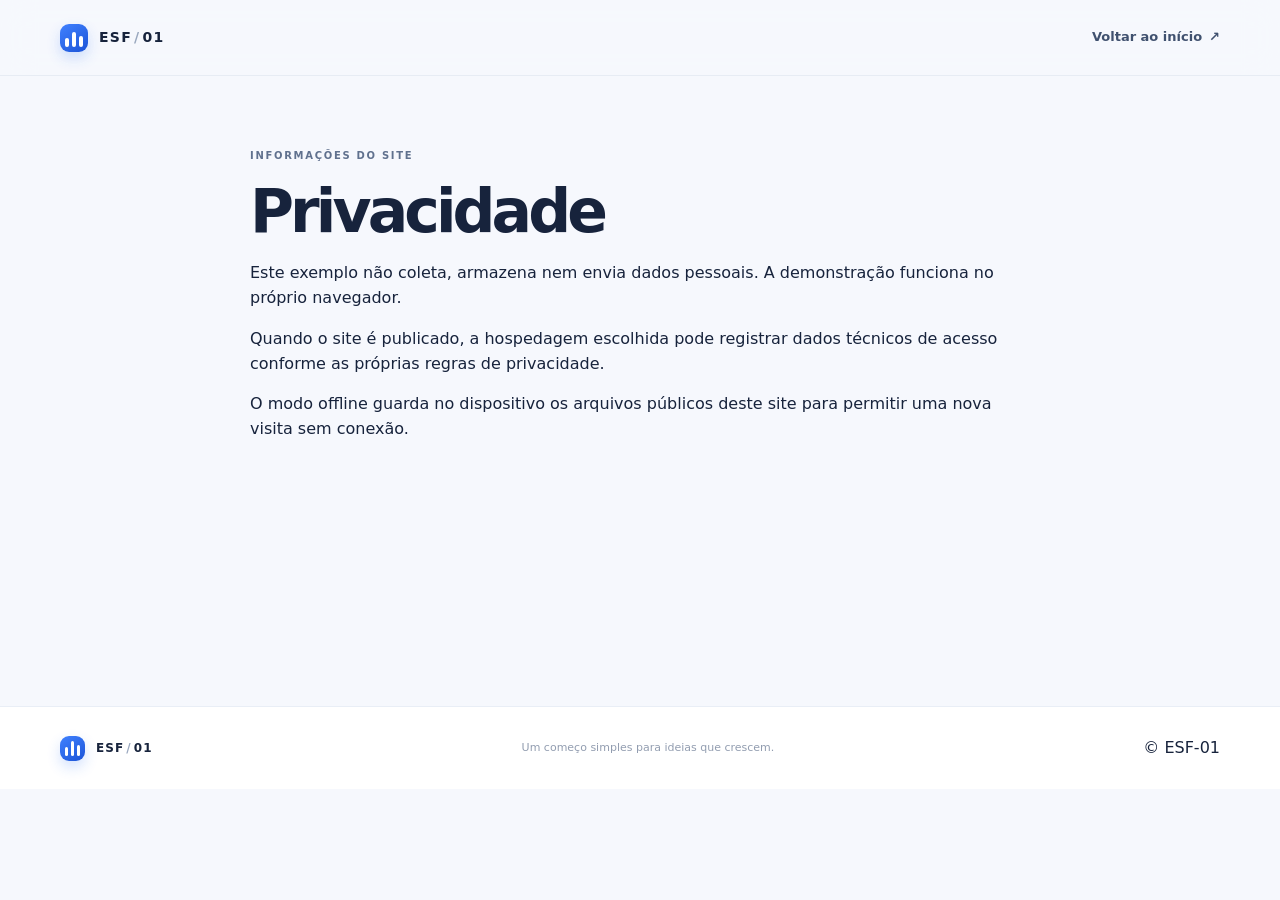
==== privacy.html @ cbabb6fd "Ignorar .vs e salvar melhorias" ====
<!doctype html>
<html lang="pt-BR">
  <head>
    <meta charset="utf-8">
    <meta name="viewport" content="width=device-width, initial-scale=1">
    <meta name="theme-color" content="#f4f7ff">
    <title>Privacidade — ESF-01</title>
    <link rel="icon" href="./icon.svg" type="image/svg+xml">
    <link rel="stylesheet" href="./styles.css">
  </head>
  <body>
    <header class="site-header"><div class="shell header-inner"><a class="brand" href="./"><span class="brand-mark" aria-hidden="true"><span></span><span></span><span></span></span><span>ESF<span class="brand-dash">/</span>01</span></a><a class="text-link" href="./">Voltar ao início <span aria-hidden="true">↗</span></a></div></header>
    <main class="shell" style="min-height:70vh;padding-block:72px;max-width:780px"><p class="eyebrow">INFORMAÇÕES DO SITE</p><h1 style="font-size:clamp(38px,7vw,60px)">Privacidade</h1><p>Este exemplo não coleta, armazena nem envia dados pessoais. A demonstração funciona no próprio navegador.</p><p>Quando o site é publicado, a hospedagem escolhida pode registrar dados técnicos de acesso conforme as próprias regras de privacidade.</p><p>O modo offline guarda no dispositivo os arquivos públicos deste site para permitir uma nova visita sem conexão.</p></main>
    <footer class="site-footer"><div class="shell footer-inner"><a class="brand footer-brand" href="./"><span class="brand-mark" aria-hidden="true"><span></span><span></span><span></span></span><span>ESF<span class="brand-dash">/</span>01</span></a><p>Um começo simples para ideias que crescem.</p><span>© ESF-01</span></div></footer>
  </body>
</html>
---- styles.css ----
:root{font-family:Inter,ui-sans-serif,system-ui,-apple-system,BlinkMacSystemFont,"Segoe UI",sans-serif;color:#17233c;background:#f6f8fd;font-synthesis:none;text-rendering:optimizeLegibility;-webkit-font-smoothing:antialiased;-moz-osx-font-smoothing:grayscale;font-optical-sizing:auto;font-weight:400;--ink:#17233c;--muted:#66738c;--blue:#2469f5;--line:#e3e9f3;--shell:1160px}
*{box-sizing:border-box}
html{scroll-behavior:smooth;scroll-padding-top:88px}
body{margin:0;min-width:320px;background:#f6f8fd;color:var(--ink);line-height:1.55}
a{color:inherit}
button{font:inherit}
.shell{width:min(var(--shell),calc(100% - 48px));margin-inline:auto}
.skip-link{position:absolute;left:12px;top:-60px;z-index:20;background:white;padding:10px 14px;border-radius:10px}
.skip-link:focus{top:12px}
.site-header{height:76px;position:sticky;top:0;z-index:10;background:#f6f8fddd;border-bottom:1px solid #e7ecf4;backdrop-filter:blur(16px)}
.header-inner{height:100%;display:flex;align-items:center;justify-content:space-between}
.brand{display:inline-flex;gap:11px;align-items:center;text-decoration:none;font-size:14px;font-weight:780;letter-spacing:.09em}
.brand-dash{color:#9aa8bf;margin:0 2px}
.brand-mark{height:28px;width:28px;display:flex;gap:3px;align-items:end;padding:5px;border-radius:9px;background:linear-gradient(145deg,#4081ff,#1c54d7);box-shadow:0 6px 14px #2469f533}
.brand-mark span{display:block;width:4px;border-radius:5px;background:#fff}
.brand-mark span:nth-child(1){height:9px}.brand-mark span:nth-child(2){height:15px}.brand-mark span:nth-child(3){height:11px}
.top-nav{display:flex;align-items:center;gap:30px;font-size:13px;color:#53617a}
.top-nav>a,.mobile-nav>a{ text-decoration:none;transition:color .18s}.top-nav>a:hover,.mobile-nav>a:hover{color:var(--blue)}
.button{min-height:46px;display:inline-flex;justify-content:center;align-items:center;gap:12px;border:0;border-radius:13px;padding:0 18px;text-decoration:none;font-size:13px;font-weight:680;cursor:pointer;transition:transform .18s,box-shadow .18s,background .18s}
.button:hover{transform:translateY(-2px)}.button:focus-visible,a:focus-visible{outline:3px solid #8bb4ff;outline-offset:3px}
.button-small{min-height:38px;padding:0 14px;border-radius:11px;background:#e9efff;color:#225bd1}.button-primary{color:#fff;background:linear-gradient(105deg,#3479ff,#205de3);box-shadow:0 10px 24px #2469f52e}.button-primary:hover{box-shadow:0 13px 28px #2469f545}.button-dark{color:#fff;background:#192844}.button-dark:hover{background:#25406f}
.menu-button{display:none;width:42px;height:42px;border:1px solid var(--line);border-radius:12px;background:white;align-items:center;justify-content:center;flex-direction:column;gap:5px}.menu-button span{width:16px;height:2px;background:#35425b;border-radius:2px}
.mobile-nav{padding:8px 24px 18px;background:#f6f8fd;border-bottom:1px solid var(--line)}.mobile-nav>a{display:block;padding:12px 0;font-size:14px;color:#53617a}.mobile-nav button{margin-top:8px}
.hero{min-height:620px;display:grid;grid-template-columns:1fr 1.03fr;align-items:center;gap:40px;padding-top:38px;padding-bottom:66px}
.hero-copy{position:relative;z-index:1;padding:12px 0 16px}
.eyebrow{margin:0 0 17px;display:flex;align-items:center;gap:9px;color:#60718e;font-size:10px;font-weight:800;letter-spacing:.17em}
.pulse-dot,.size-dot{width:7px;height:7px;border-radius:50%;background:#3b80ff;box-shadow:0 0 0 4px #3b80ff18}
h1,h2,h3,p{margin-top:0}
h1{max-width:570px;margin-bottom:19px;font-size:clamp(42px,5.6vw,70px);line-height:1.03;letter-spacing:-.065em;font-weight:690}
h1 span,.section-heading h2 span,.demo-copy h2 span{color:#7895c5}
.hero-text{max-width:465px;margin-bottom:27px;color:#697690;font-size:16px;line-height:1.75}
.hero-actions{display:flex;align-items:center;gap:22px;flex-wrap:wrap}.text-link{display:inline-flex;align-items:center;gap:7px;text-decoration:none;font-size:13px;font-weight:650;color:#40516f}.text-link:hover{color:var(--blue)}
.hero-note{display:flex;align-items:center;gap:10px;margin-top:38px;color:#8a96aa;font-size:11px}.note-icon{height:23px;width:23px;display:grid;place-items:center;border-radius:8px;background:#e9effb;color:#4778ce;font-size:13px}
.hero-art{height:470px;position:relative;display:grid;place-items:center;isolation:isolate}.art-glow{position:absolute;width:340px;height:340px;border-radius:50%;background:radial-gradient(circle,#c4d8ff 0,#e2ecff 35%,#f2f6ff00 72%);z-index:-1}
.orbit{position:absolute;border:1px solid #c7d8f8;border-radius:50%;transform:rotate(-25deg)}.orbit-one{width:440px;height:180px}.orbit-two{width:360px;height:310px;transform:rotate(42deg);border-color:#dae5f7}
.device{position:absolute;border:1px solid #d7e1f1;background:#fff;box-shadow:0 26px 65px #455e8820}.device-back{width:192px;height:288px;left:14%;top:21%;border-radius:18px;transform:rotate(-10deg);padding:17px;opacity:.83}.device-top{height:9px;width:45px;border-radius:10px;background:#e6ecf5;margin:0 auto 18px}.mini-line{height:7px;width:54%;margin:11px 0;background:#e7edf7;border-radius:6px}.mini-line.wide{width:83%;height:11px;background:#bacbf0}.mini-card{height:108px;margin-top:19px;border-radius:12px;background:linear-gradient(135deg,#d8e5ff,#f1eaff)}
.device-front{width:240px;height:337px;right:14%;top:14%;border-radius:24px;padding:17px 19px;transform:rotate(7deg);box-shadow:0 30px 65px #33476c2c}.device-front .device-top{width:48px;height:5px;margin-bottom:30px;background:#edf1f7}.device-front .device-top i{display:none}
.preview-tag{font-size:8px;font-weight:800;letter-spacing:.15em;color:#71829f}.preview-tag b{color:#3173f1}.preview-heading{margin-top:23px;font-size:32px;font-weight:720;line-height:1.04;letter-spacing:-.06em}.preview-heading em{font-style:normal;color:#5085f3}.preview-line{width:106px;height:5px;background:#e1e8f4;border-radius:6px;margin-top:16px}.preview-button{height:22px;width:77px;border-radius:7px;background:#2d6ff0;margin-top:20px}.preview-orb{position:absolute;bottom:20px;right:16px;width:105px;height:105px;border-radius:50%;background:radial-gradient(circle at 35% 30%,#f1ceff,#9cafff 48%,#6587e4);box-shadow:inset -8px -12px 20px #506ac04a,0 12px 30px #718fe14d}
.floating-badge{position:absolute;z-index:2;display:flex;align-items:center;gap:8px;padding:10px 13px;border:1px solid #e0e7f3;border-radius:12px;background:#ffffffeb;box-shadow:0 10px 25px #31436512;font-size:10px;font-weight:650;color:#586985}.floating-badge span{display:grid;place-items:center;width:18px;height:18px;border-radius:6px;background:#edf3ff;color:#3173f1;font-size:13px}.badge-mobile{left:5%;bottom:17%}.badge-ready{right:3%;top:22%}
.feature-section{padding:84px 0 88px;background:#fff;border-top:1px solid #edf1f7;border-bottom:1px solid #edf1f7}
.section-heading{display:flex;justify-content:space-between;align-items:end;gap:30px;margin-bottom:34px}.section-heading .eyebrow,.demo-copy .eyebrow{margin-bottom:12px}.section-heading h2,.demo-copy h2{margin:0;font-size:clamp(31px,4vw,44px);line-height:1.12;letter-spacing:-.055em}.section-heading>p{max-width:330px;margin:0 0 4px;color:#7a879b;font-size:13px;line-height:1.7}
.feature-grid{display:grid;grid-template-columns:repeat(3,1fr);gap:16px}.feature-card{min-height:220px;padding:22px 23px 21px;border:1px solid #e7edf6;border-radius:17px;background:#fff;transition:transform .2s,box-shadow .2s}.feature-card:hover{transform:translateY(-4px);box-shadow:0 16px 35px #233d6910}.feature-icon{width:39px;height:39px;display:flex;align-items:center;justify-content:center;margin-bottom:19px;border-radius:12px;background:#edf3ff;color:#3173f1;font-size:20px;font-weight:500}.icon-layout{align-items:end;gap:3px;padding:10px}.icon-layout span{display:block;width:6px;border-radius:3px;background:#5e91fa}.icon-layout span:first-child{height:9px}.icon-layout span:nth-child(2){height:17px}.icon-layout span:nth-child(3){height:12px}.icon-install{font-size:24px}.icon-offline span{width:18px;height:18px;border:2px solid #5285ed;border-radius:50%;position:relative}.icon-offline span:after{content:"";position:absolute;width:7px;height:7px;border-radius:50%;background:#82a8ff;right:-3px;top:-4px;box-shadow:0 0 0 3px #edf3ff}.card-number{margin-bottom:6px;color:#92a0b6;font-size:9px;font-weight:780;letter-spacing:.13em}.feature-card h3{margin-bottom:8px;font-size:16px;letter-spacing:-.025em}.feature-card>p:last-child{max-width:290px;margin:0;color:#78859b;font-size:12px;line-height:1.7}
.demo-section{min-height:495px;display:grid;grid-template-columns:.8fr 1.2fr;align-items:center;gap:38px;padding-top:85px;padding-bottom:86px}.demo-copy h2{margin-bottom:17px}.demo-copy>p:not(.eyebrow):not(.demo-status){max-width:350px;margin-bottom:22px;color:#748199;font-size:13px;line-height:1.75}.demo-status{margin:13px 0 0;color:#8b98ad;font-size:11px}.preview-stage{height:325px;position:relative;display:grid;place-items:center;overflow:hidden;border:1px solid #e4ebf5;border-radius:22px;background:radial-gradient(ellipse at 50% 30%,#fff 0,#f5f8fe 70%);transition:background .25s}.preview-window{width:var(--preview-width,260px);height:260px;overflow:hidden;border:1px solid #d9e3f1;border-radius:14px;background:#fff;box-shadow:0 22px 52px #455c801c;transition:width .42s cubic-bezier(.2,.8,.2,1)}.window-bar{height:23px;display:flex;align-items:center;gap:4px;padding:0 9px;border-bottom:1px solid #edf1f6;background:#fbfcfe}.window-bar>span{width:5px;height:5px;border-radius:50%;background:#cad5e5}.window-bar div{flex:1;text-align:center;color:#9aa6b8;font-size:7px}.mock-page{height:calc(100% - 23px);padding:12px 13px;display:flex;flex-direction:column}.mock-nav{height:19px;display:flex;justify-content:space-between;align-items:center}.mock-logo{width:15px;height:15px;border-radius:5px;background:#3478f3}.mock-nav-lines{display:flex;gap:4px}.mock-nav-lines i{width:17px;height:3px;border-radius:4px;background:#d9e2ef}.mock-content{display:grid;grid-template-columns:1fr .8fr;align-items:center;gap:10px;flex:1}.mock-copy i{display:block;border-radius:5px}.mock-kicker{width:35%;height:3px;margin-bottom:8px;background:#9ab9f7}.mock-title{width:86%;height:7px;margin-bottom:5px;background:#34435f}.mock-title.short{width:58%;background:#7392c3}.mock-paragraph{width:92%;height:3px;margin-top:7px;background:#e0e7f1}.mock-paragraph.shorter{width:72%;margin-top:4px}.mock-cta{width:48px;height:13px;margin-top:11px;background:#3478f3}.mock-visual{aspect-ratio:1;position:relative;display:grid;place-items:center;border-radius:11px;background:linear-gradient(145deg,#edf3ff,#f3e9ff)}.mock-sun{position:absolute;width:40%;aspect-ratio:1;border-radius:50%;background:#ffdfa4;right:13%;top:14%}.mock-shape{width:56%;aspect-ratio:1;border-radius:42% 58% 56% 44%;background:linear-gradient(145deg,#86b2ff,#716fe0);box-shadow:inset -6px -6px 10px #5754ae55}.mock-bottom{display:none;gap:7px;margin-top:auto}.mock-bottom i{height:33px;flex:1;border:1px solid #edf1f6;border-radius:6px;background:#f9fbff}.size-label{position:absolute;left:50%;bottom:17px;transform:translateX(-50%);display:flex;align-items:center;gap:8px;padding:7px 10px;border:1px solid #e5ebf4;border-radius:9px;background:#ffffffd9;color:#5d6b83;font-size:8px;font-weight:750;letter-spacing:.1em;white-space:nowrap}.size-dot{width:5px;height:5px}.size-dimensions{color:#a0aabd;font-weight:500;letter-spacing:0}
.preview-stage[data-size="tablet"]{--preview-width:365px}.preview-stage[data-size="tablet"] .mock-bottom{display:flex}.preview-stage[data-size="tablet"] .mock-content{grid-template-columns:1.1fr .7fr}.preview-stage[data-size="desktop"]{--preview-width:490px}.preview-stage[data-size="desktop"] .mock-content{grid-template-columns:1.1fr .7fr;gap:26px;padding:0 20px}.preview-stage[data-size="desktop"] .mock-bottom{display:flex}.preview-stage[data-size="desktop"] .mock-page{padding-inline:22px}.preview-stage[data-size="desktop"] .mock-title{height:9px}.preview-stage[data-size="desktop"] .mock-paragraph{height:4px}
.site-footer{background:#fff;border-top:1px solid #e9eef6}.footer-inner{min-height:82px;display:flex;align-items:center;justify-content:space-between;gap:20px}.footer-brand{font-size:12px}.footer-brand .brand-mark{width:25px;height:25px}.footer-inner>p{margin:0;color:#929db0;font-size:11px}.footer-right{display:flex;gap:19px;color:#8996aa;font-size:10px}.footer-right a{text-decoration:none}.footer-right a:hover{color:var(--blue)}
.toast{position:fixed;z-index:20;left:50%;bottom:24px;transform:translate(-50%,15px);padding:11px 15px;border:1px solid #dce5f2;border-radius:11px;background:#fff;box-shadow:0 10px 30px #24395c20;color:#34445f;font-size:12px;opacity:0;pointer-events:none;transition:opacity .2s,transform .2s}.toast.show{opacity:1;transform:translate(-50%,0)}
[hidden]{display:none!important}
@media(min-width:1200px){.hero{min-height:660px}.hero-art{height:510px}.device-back{left:18%}.device-front{right:18%}}
@media(max-width:800px){.shell{width:min(var(--shell),calc(100% - 40px))}.hero{min-height:auto;grid-template-columns:1fr 1fr;gap:14px;padding-top:55px;padding-bottom:65px}.hero-art{height:385px;transform:scale(.9)}.device-front{right:8%}.device-back{left:5%}.orbit-one{width:370px}.section-heading{align-items:start;flex-direction:column;gap:15px}.feature-card{padding:19px;min-height:235px}.demo-section{grid-template-columns:.8fr 1.2fr;gap:22px}.preview-stage{height:295px}.preview-window{height:230px}}
@media(max-width:620px){html{scroll-padding-top:68px}.shell{width:calc(100% - 36px)}.site-header{height:66px}.top-nav{display:none}.menu-button{display:flex}.mobile-nav{position:absolute;left:0;right:0}.hero{display:flex;flex-direction:column;align-items:stretch;gap:0;padding-top:47px;padding-bottom:42px}.hero-copy{padding:0}.eyebrow{font-size:9px;margin-bottom:15px}h1{font-size:clamp(43px,12vw,59px);max-width:450px}.hero-text{font-size:14px;max-width:420px}.hero-actions{gap:15px}.button{min-height:45px;padding-inline:15px}.text-link{font-size:12px}.hero-note{margin-top:24px;font-size:10px}.hero-art{height:340px;width:100%;margin-top:15px;transform:none;overflow:hidden}.art-glow{width:265px;height:265px}.orbit-one{width:340px;height:145px}.orbit-two{width:300px;height:255px}.device-back{width:147px;height:224px;left:12%;top:17%;padding:13px}.mini-card{height:78px}.device-front{width:185px;height:267px;right:13%;top:12%;padding:14px 15px;border-radius:20px}.device-front .device-top{margin-bottom:22px}.preview-heading{font-size:25px;margin-top:17px}.preview-line{margin-top:12px}.preview-button{margin-top:15px}.preview-orb{width:76px;height:76px;bottom:16px}.badge-mobile{left:2%;bottom:10%}.badge-ready{right:1%;top:14%}.floating-badge{padding:8px 10px;font-size:9px}.feature-section{padding:60px 0}.section-heading{margin-bottom:24px}.section-heading h2,.demo-copy h2{font-size:34px}.section-heading>p{font-size:12px}.feature-grid{grid-template-columns:1fr;gap:10px}.feature-card{min-height:0;padding:19px;display:grid;grid-template-columns:42px 1fr;column-gap:13px;align-items:center}.feature-icon{grid-row:1/4;margin:0}.card-number{align-self:end}.feature-card h3{margin:3px 0 2px}.feature-card>p:last-child{font-size:11px}.demo-section{grid-template-columns:1fr;gap:26px;padding-top:61px;padding-bottom:62px}.demo-copy>p:not(.eyebrow):not(.demo-status){font-size:12px}.preview-stage{height:290px}.preview-window{height:225px}.preview-stage[data-size="tablet"]{--preview-width:min(365px,calc(100% - 40px))}.preview-stage[data-size="desktop"]{--preview-width:min(490px,calc(100% - 32px))}.footer-inner{min-height:110px;display:grid;grid-template-columns:1fr auto;row-gap:2px;padding-block:17px}.footer-inner>p{grid-column:1;grid-row:2}.footer-right{grid-column:2;grid-row:1/3;flex-direction:column;gap:7px;text-align:right}}
@media(prefers-reduced-motion:reduce){*,*::before,*::after{scroll-behavior:auto!important;transition:none!important}}
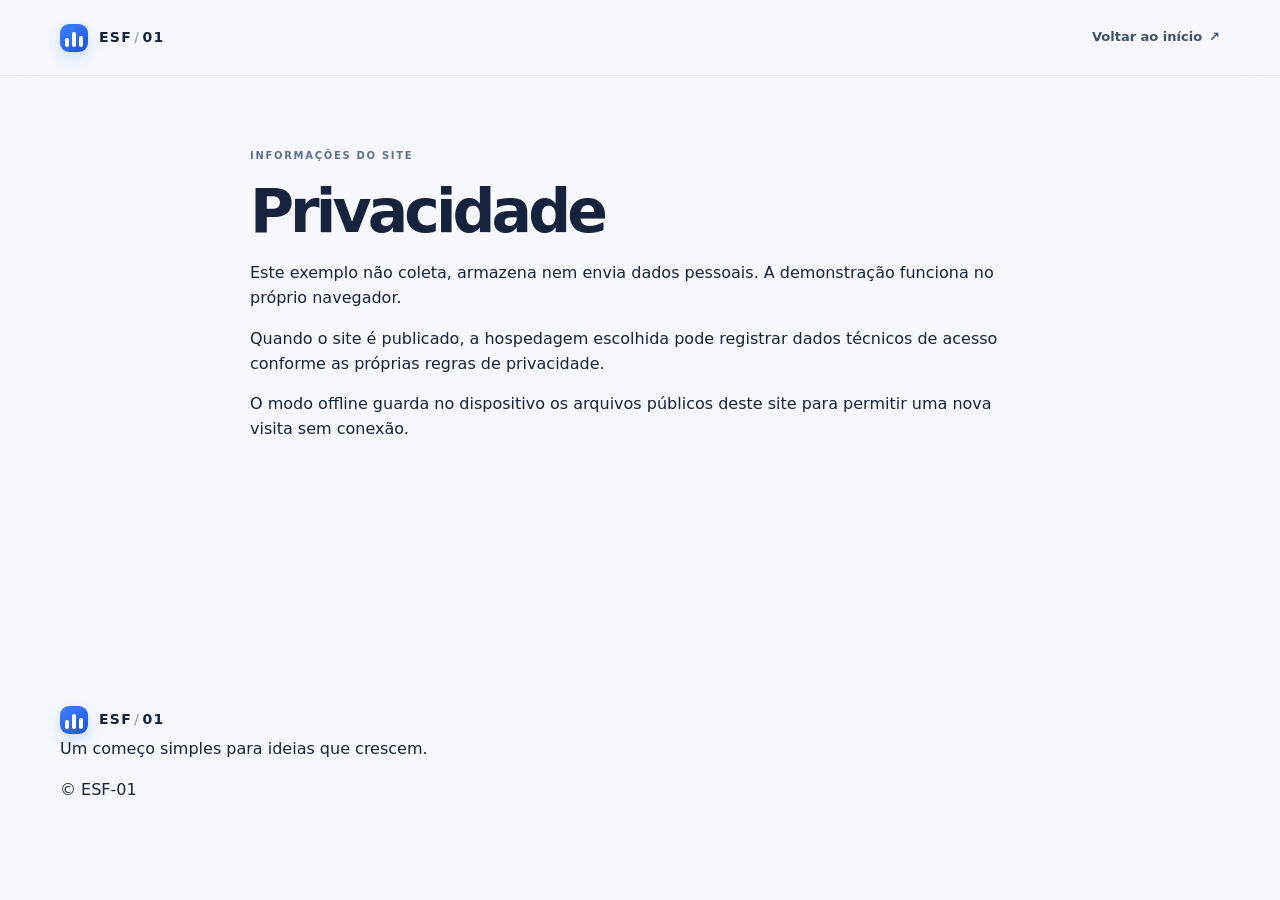
==== commit ecd27f11: "Correcoes mobile + shaders WebGL (hero, preview, interacao)" ====
--- a/privacy.html
+++ b/privacy.html
@@ -5,12 +5,12 @@
     <meta name="viewport" content="width=device-width, initial-scale=1">
     <meta name="theme-color" content="#f4f7ff">
     <title>Privacidade — ESF-01</title>
-    <link rel="icon" href="./icon.svg" type="image/svg+xml">
-    <link rel="stylesheet" href="./styles.css">
+    <link rel="icon" href="./icons/icon-192.png" type="image/png">
+    <link rel="stylesheet" href="./assets/styles.css">
   </head>
   <body>
     <header class="site-header"><div class="shell header-inner"><a class="brand" href="./"><span class="brand-mark" aria-hidden="true"><span></span><span></span><span></span></span><span>ESF<span class="brand-dash">/</span>01</span></a><a class="text-link" href="./">Voltar ao início <span aria-hidden="true">↗</span></a></div></header>
-    <main class="shell" style="min-height:70vh;padding-block:72px;max-width:780px"><p class="eyebrow">INFORMAÇÕES DO SITE</p><h1 style="font-size:clamp(38px,7vw,60px)">Privacidade</h1><p>Este exemplo não coleta, armazena nem envia dados pessoais. A demonstração funciona no próprio navegador.</p><p>Quando o site é publicado, a hospedagem escolhida pode registrar dados técnicos de acesso conforme as próprias regras de privacidade.</p><p>O modo offline guarda no dispositivo os arquivos públicos deste site para permitir uma nova visita sem conexão.</p></main>
+    <main class="shell privacy-main"><p class="eyebrow">INFORMAÇÕES DO SITE</p><h1 class="privacy-title">Privacidade</h1><p>Este exemplo não coleta, armazena nem envia dados pessoais. A demonstração funciona no próprio navegador.</p><p>Quando o site é publicado, a hospedagem escolhida pode registrar dados técnicos de acesso conforme as próprias regras de privacidade.</p><p>O modo offline guarda no dispositivo os arquivos públicos deste site para permitir uma nova visita sem conexão.</p></main>
     <footer class="site-footer"><div class="shell footer-inner"><a class="brand footer-brand" href="./"><span class="brand-mark" aria-hidden="true"><span></span><span></span><span></span></span><span>ESF<span class="brand-dash">/</span>01</span></a><p>Um começo simples para ideias que crescem.</p><span>© ESF-01</span></div></footer>
   </body>
 </html>
--- a/assets/styles.css
+++ b/assets/styles.css
@@ -0,0 +1,92 @@
+:root{font-family:Inter,ui-sans-serif,system-ui,-apple-system,BlinkMacSystemFont,"Segoe UI",sans-serif;color:#17233c;background:#f6f8fd;font-synthesis:none;text-rendering:optimizeLegibility;-webkit-font-smoothing:antialiased;-moz-osx-font-smoothing:grayscale;font-optical-sizing:auto;font-weight:400;--ink:#17233c;--muted:#66738c;--blue:#2469f5;--line:#e3e9f3;--shell:1160px}
+*{box-sizing:border-box}
+html{scroll-behavior:smooth;scroll-padding-top:88px}
+body{margin:0;min-width:320px;background:#f6f8fd;color:var(--ink);line-height:1.55}
+a{color:inherit}
+button{font:inherit}
+.shell{width:min(var(--shell),calc(100% - 48px));margin-inline:auto}
+.skip-link{position:absolute;left:12px;top:-60px;z-index:20;background:white;padding:10px 14px;border-radius:10px}
+.skip-link:focus{top:12px}
+.site-header{height:76px;position:sticky;top:0;z-index:10;background:#f6f8fddd;border-bottom:1px solid #e7ecf4;backdrop-filter:blur(16px)}
+.header-inner{height:100%;display:flex;align-items:center;justify-content:space-between}
+.brand{display:inline-flex;gap:11px;align-items:center;text-decoration:none;font-size:14px;font-weight:780;letter-spacing:.09em}
+.brand-dash{color:#9aa8bf;margin:0 2px}
+.brand-mark{height:28px;width:28px;display:flex;gap:3px;align-items:end;padding:5px;border-radius:9px;background:linear-gradient(145deg,#4081ff,#1c54d7);box-shadow:0 6px 14px #2469f533}
+.brand-mark span{display:block;width:4px;border-radius:5px;background:#fff}
+.brand-mark span:nth-child(1){height:9px}.brand-mark span:nth-child(2){height:15px}.brand-mark span:nth-child(3){height:11px}
+.top-nav{display:flex;align-items:center;gap:30px;font-size:13px;color:#53617a}
+.top-nav>a,.mobile-nav>a{ text-decoration:none;transition:color .18s}.top-nav>a:hover,.mobile-nav>a:hover{color:var(--blue)}
+.button{min-height:46px;display:inline-flex;justify-content:center;align-items:center;gap:12px;border:0;border-radius:13px;padding:0 18px;text-decoration:none;font-size:13px;font-weight:680;cursor:pointer;transition:transform .18s,box-shadow .18s,background .18s}
+.button:hover{transform:translateY(-2px)}.button:focus-visible,a:focus-visible{outline:3px solid #8bb4ff;outline-offset:3px}
+.button-small{min-height:38px;padding:0 14px;border-radius:11px;background:#e9efff;color:#225bd1}.button-primary{color:#fff;background:linear-gradient(105deg,#3479ff,#205de3);box-shadow:0 10px 24px #2469f52e}.button-primary:hover{box-shadow:0 13px 28px #2469f545}.button-dark{color:#fff;background:#192844}.button-dark:hover{background:#25406f}
+.menu-button{display:none;width:42px;height:42px;border:1px solid var(--line);border-radius:12px;background:white;align-items:center;justify-content:center;flex-direction:column;gap:5px}.menu-button span{width:16px;height:2px;background:#35425b;border-radius:2px}
+.mobile-nav{padding:8px 24px 18px;background:#f6f8fd;border-bottom:1px solid var(--line)}.mobile-nav>a{display:block;padding:12px 0;font-size:14px;color:#53617a}.mobile-nav button{margin-top:8px}
+.hero{min-height:620px;display:grid;grid-template-columns:1fr 1.03fr;align-items:center;gap:40px;padding-top:38px;padding-bottom:66px}
+.hero-copy{position:relative;z-index:1;padding:12px 0 16px}
+.eyebrow{margin:0 0 17px;display:flex;align-items:center;gap:9px;color:#60718e;font-size:10px;font-weight:800;letter-spacing:.17em}
+.pulse-dot,.size-dot{width:7px;height:7px;border-radius:50%;background:#3b80ff;box-shadow:0 0 0 4px #3b80ff18}
+h1,h2,h3,p{margin-top:0}
+h1{max-width:570px;margin-bottom:19px;font-size:clamp(42px,5.6vw,70px);line-height:1.03;letter-spacing:-.065em;font-weight:690}
+h1 span,.section-heading h2 span,.demo-copy h2 span{color:#7895c5}
+.hero-text{max-width:465px;margin-bottom:27px;color:#697690;font-size:16px;line-height:1.75}
+.hero-actions{display:flex;align-items:center;gap:22px;flex-wrap:wrap}.text-link{display:inline-flex;align-items:center;gap:7px;text-decoration:none;font-size:13px;font-weight:650;color:#40516f}.text-link:hover{color:var(--blue)}
+.hero-note{display:flex;align-items:center;gap:10px;margin-top:38px;color:#8a96aa;font-size:11px}.note-icon{height:23px;width:23px;display:grid;place-items:center;border-radius:8px;background:#e9effb;color:#4778ce;font-size:13px}
+.hero-art{height:470px;position:relative;display:grid;place-items:center;isolation:isolate}.art-glow{position:absolute;width:340px;height:340px;border-radius:50%;background:radial-gradient(circle,#c4d8ff 0,#e2ecff 35%,#f2f6ff00 72%);z-index:-1}
+.orbit{position:absolute;border:1px solid #c7d8f8;border-radius:50%;transform:rotate(-25deg)}.orbit-one{width:440px;height:180px}.orbit-two{width:360px;height:310px;transform:rotate(42deg);border-color:#dae5f7}
+.device{position:absolute;border:1px solid #d7e1f1;background:#fff;box-shadow:0 26px 65px #455e8820}.device-back{width:192px;height:288px;left:14%;top:21%;border-radius:18px;transform:rotate(-10deg);padding:17px;opacity:.83}.device-top{height:9px;width:45px;border-radius:10px;background:#e6ecf5;margin:0 auto 18px}.mini-line{height:7px;width:54%;margin:11px 0;background:#e7edf7;border-radius:6px}.mini-line.wide{width:83%;height:11px;background:#bacbf0}.mini-card{height:108px;margin-top:19px;border-radius:12px;background:linear-gradient(135deg,#d8e5ff,#f1eaff)}
+.device-front{width:240px;height:337px;right:14%;top:14%;border-radius:24px;padding:17px 19px;transform:rotate(7deg);box-shadow:0 30px 65px #33476c2c}.device-front .device-top{width:48px;height:5px;margin-bottom:30px;background:#edf1f7}.device-front .device-top i{display:none}
+.preview-tag{font-size:8px;font-weight:800;letter-spacing:.15em;color:#71829f}.preview-tag b{color:#3173f1}.preview-heading{margin-top:23px;font-size:32px;font-weight:720;line-height:1.04;letter-spacing:-.06em}.preview-heading em{font-style:normal;color:#5085f3}.preview-line{width:106px;height:5px;background:#e1e8f4;border-radius:6px;margin-top:16px}.preview-button{height:22px;width:77px;border-radius:7px;background:#2d6ff0;margin-top:20px}.preview-orb{position:absolute;bottom:20px;right:16px;width:105px;height:105px;border-radius:50%;background:radial-gradient(circle at 35% 30%,#f1ceff,#9cafff 48%,#6587e4);box-shadow:inset -8px -12px 20px #506ac04a,0 12px 30px #718fe14d}
+.floating-badge{position:absolute;z-index:2;display:flex;align-items:center;gap:8px;padding:10px 13px;border:1px solid #e0e7f3;border-radius:12px;background:#ffffffeb;box-shadow:0 10px 25px #31436512;font-size:10px;font-weight:650;color:#586985}.floating-badge span{display:grid;place-items:center;width:18px;height:18px;border-radius:6px;background:#edf3ff;color:#3173f1;font-size:13px}.badge-mobile{left:5%;bottom:17%}.badge-ready{right:3%;top:22%}
+/* canvas shaders and preview overlay */
+.hero-art{position:relative}
+#hero-shader{position:absolute;inset:0;width:100%;height:100%;z-index:-2;border-radius:inherit;display:block}
+.preview-window{position:relative}
+#preview-canvas{position:absolute;inset:0;pointer-events:none;opacity:.35;border-radius:6px}
+
+/* interaction panel */
+.interaction-panel{display:block;margin-top:22px}
+.interaction-note{color:#60718e;font-size:13px;margin-top:8px}
+.interaction-controls{display:grid;grid-template-columns:1fr;gap:8px;margin-top:10px}
+#interaction-canvas{width:100%;height:180px;border-radius:12px;border:1px solid var(--line);display:block}
+
+/* privacy page helpers */
+.privacy-main{min-height:70vh;padding-block:72px;max-width:780px}
+.privacy-title{font-size:clamp(38px,7vw,60px)}
+
+/* toast + mobile nav safe-area */
+.toast{position:fixed;left:50%;transform:translateX(-50%);bottom:calc(16px + env(safe-area-inset-bottom));background:#233a66;color:#fff;padding:10px 14px;border-radius:10px;z-index:40;opacity:0;transition:opacity .2s}
+.toast.show{opacity:1}
+.mobile-nav{padding-bottom:calc(16px + env(safe-area-inset-bottom))}
+
+[hidden]{display:none!important}
+.feature-section{padding:84px 0 88px;background:#fff;border-top:1px solid #edf1f7;border-bottom:1px solid #edf1f7}
+.section-heading{display:flex;justify-content:space-between;align-items:end;gap:30px;margin-bottom:34px}.section-heading .eyebrow,.demo-copy .eyebrow{margin-bottom:12px}.section-heading h2,.demo-copy h2{margin:0;font-size:clamp(31px,4vw,44px);line-height:1.12;letter-spacing:-.055em}.section-heading>p{max-width:330px;margin:0 0 4px;color:#7a879b;font-}
+
+/* Ajustes mobile-first simples */
+@media (max-width: 720px) {
+  .top-nav { display: none; }
+  .menu-button { display: flex; }
+  .hero { grid-template-columns: 1fr; min-height: auto; gap: 20px; padding-top: 20px; padding-bottom: 40px; }
+  .hero-art { display: none; }
+  .feature-grid { grid-template-columns: 1fr; }
+  .shell { width: calc(100% - 32px); }
+  .preview-stage { margin-top: 16px; }
+}
+
+/* Toast básico para mensagens */
+.toast{position:fixed;left:50%;transform:translateX(-50%) translateY(24px);bottom:12px;background:#192844;color:#fff;padding:10px 16px;border-radius:12px;box-shadow:0 8px 24px #22345855;opacity:0;pointer-events:none;transition:opacity .28s,transform .28s;z-index:60}
+.toast.show{opacity:1;transform:translateX(-50%) translateY(0)}
+
+/* Estilos para painel de interação */
+.interaction-panel{margin-top:18px;display:flex;flex-direction:column;gap:10px;align-items:flex-start}
+#interaction-canvas{width:100%;border-radius:12px;display:block}
+.interaction-note{margin:0;font-size:13px;color:var(--muted)}
+
+@media (max-width:720px){
+  #interaction-canvas{height:200px}
+}
+
+.interaction-controls{display:flex;flex-direction:column;gap:8px;width:100%;max-width:420px}
+.interaction-controls label{font-size:12px;color:var(--muted);display:flex;justify-content:space-between}
+.interaction-controls input[type="range"]{-webkit-appearance:none;height:6px;border-radius:6px;background:#e6eefc;width:100%}
+.interaction-controls input[type="range"]::-webkit-slider-thumb{-webkit-appearance:none;width:18px;height:18px;border-radius:50%;background:#3173f1;box-shadow:0 2px 6px rgba(49,115,241,0.35)}
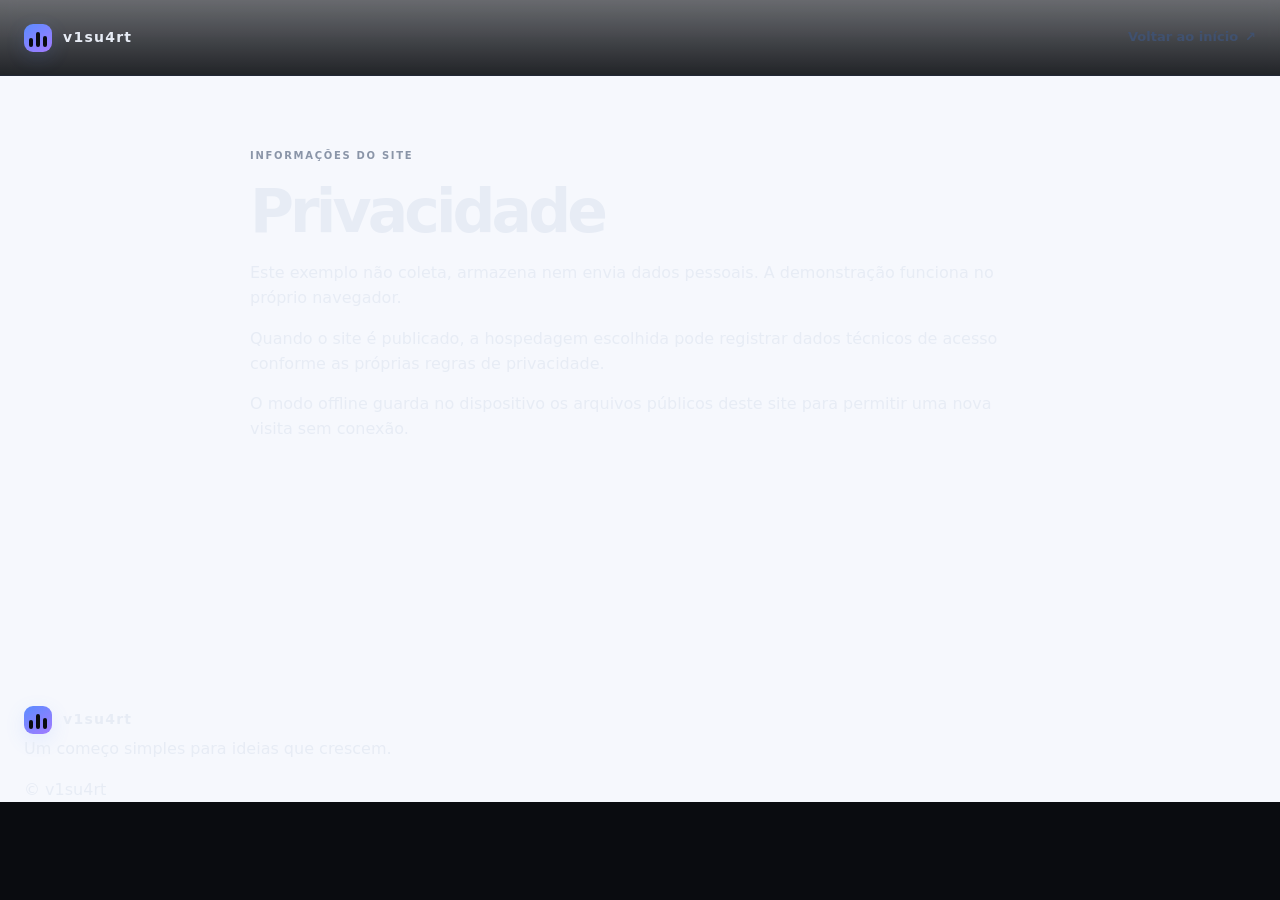
==== commit 7ddd0888: "Shaders aprimorados + tema dark v1su4rt" ====
--- a/privacy.html
+++ b/privacy.html
@@ -3,14 +3,14 @@
   <head>
     <meta charset="utf-8">
     <meta name="viewport" content="width=device-width, initial-scale=1">
-    <meta name="theme-color" content="#f4f7ff">
-    <title>Privacidade — ESF-01</title>
+    <meta name="theme-color" content="#0a0c10">
+    <title>Privacidade — v1su4rt</title>
     <link rel="icon" href="./icons/icon-192.png" type="image/png">
     <link rel="stylesheet" href="./assets/styles.css">
   </head>
   <body>
-    <header class="site-header"><div class="shell header-inner"><a class="brand" href="./"><span class="brand-mark" aria-hidden="true"><span></span><span></span><span></span></span><span>ESF<span class="brand-dash">/</span>01</span></a><a class="text-link" href="./">Voltar ao início <span aria-hidden="true">↗</span></a></div></header>
+    <header class="site-header"><div class="shell header-inner"><a class="brand" href="./"><span class="brand-mark" aria-hidden="true"><span></span><span></span><span></span></span><span>v1su4rt</span></a><a class="text-link" href="./">Voltar ao início <span aria-hidden="true">↗</span></a></div></header>
     <main class="shell privacy-main"><p class="eyebrow">INFORMAÇÕES DO SITE</p><h1 class="privacy-title">Privacidade</h1><p>Este exemplo não coleta, armazena nem envia dados pessoais. A demonstração funciona no próprio navegador.</p><p>Quando o site é publicado, a hospedagem escolhida pode registrar dados técnicos de acesso conforme as próprias regras de privacidade.</p><p>O modo offline guarda no dispositivo os arquivos públicos deste site para permitir uma nova visita sem conexão.</p></main>
-    <footer class="site-footer"><div class="shell footer-inner"><a class="brand footer-brand" href="./"><span class="brand-mark" aria-hidden="true"><span></span><span></span><span></span></span><span>ESF<span class="brand-dash">/</span>01</span></a><p>Um começo simples para ideias que crescem.</p><span>© ESF-01</span></div></footer>
+    <footer class="site-footer"><div class="shell footer-inner"><a class="brand footer-brand" href="./"><span class="brand-mark" aria-hidden="true"><span></span><span></span><span></span></span><span>v1su4rt</span></a><p>Um começo simples para ideias que crescem.</p><span>© v1su4rt</span></div></footer>
   </body>
 </html>
--- a/assets/styles.css
+++ b/assets/styles.css
@@ -1,47 +1,67 @@
-:root{font-family:Inter,ui-sans-serif,system-ui,-apple-system,BlinkMacSystemFont,"Segoe UI",sans-serif;color:#17233c;background:#f6f8fd;font-synthesis:none;text-rendering:optimizeLegibility;-webkit-font-smoothing:antialiased;-moz-osx-font-smoothing:grayscale;font-optical-sizing:auto;font-weight:400;--ink:#17233c;--muted:#66738c;--blue:#2469f5;--line:#e3e9f3;--shell:1160px}
+:root{
+  font-family:Inter,ui-sans-serif,system-ui,-apple-system,BlinkMacSystemFont,"Segoe UI",sans-serif;
+  color:var(--ink);
+  background:var(--bg);
+  font-synthesis:none;text-rendering:optimizeLegibility;-webkit-font-smoothing:antialiased;-moz-osx-font-smoothing:grayscale;font-optical-sizing:auto;font-weight:400;
+  --bg: #0a0c10;
+  --bg-elev: #121620;
+  --bg-elev-2: #1a1f2b;
+  --ink: #e7ecf5;
+  --muted: #8a95a8;
+  --line: #222836;
+  --accent: #5b8cff;
+  --accent-2: #a37bff;
+  --accent-soft: #5b8cff22;
+  --danger: #ff6b6b;
+  --shell: 1280px;
+}
 *{box-sizing:border-box}
 html{scroll-behavior:smooth;scroll-padding-top:88px}
 body{margin:0;min-width:320px;background:#f6f8fd;color:var(--ink);line-height:1.55}
 a{color:inherit}
 button{font:inherit}
 .shell{width:min(var(--shell),calc(100% - 48px));margin-inline:auto}
-.skip-link{position:absolute;left:12px;top:-60px;z-index:20;background:white;padding:10px 14px;border-radius:10px}
+.skip-link{position:absolute;left:12px;top:-60px;z-index:20;background:var(--bg-elev);color:var(--ink);padding:10px 14px;border-radius:10px}
 .skip-link:focus{top:12px}
-.site-header{height:76px;position:sticky;top:0;z-index:10;background:#f6f8fddd;border-bottom:1px solid #e7ecf4;backdrop-filter:blur(16px)}
+.site-header{height:76px;position:sticky;top:0;z-index:10;background:linear-gradient(180deg, rgba(10,12,16,0.6), rgba(10,12,16,0.9));border-bottom:1px solid var(--line);backdrop-filter:blur(8px)}
 .header-inner{height:100%;display:flex;align-items:center;justify-content:space-between}
 .brand{display:inline-flex;gap:11px;align-items:center;text-decoration:none;font-size:14px;font-weight:780;letter-spacing:.09em}
-.brand-dash{color:#9aa8bf;margin:0 2px}
-.brand-mark{height:28px;width:28px;display:flex;gap:3px;align-items:end;padding:5px;border-radius:9px;background:linear-gradient(145deg,#4081ff,#1c54d7);box-shadow:0 6px 14px #2469f533}
-.brand-mark span{display:block;width:4px;border-radius:5px;background:#fff}
+.brand-dash{color:var(--muted);margin:0 2px}
+.brand-mark{height:28px;width:28px;display:flex;gap:3px;align-items:end;padding:5px;border-radius:9px;background:linear-gradient(145deg,var(--accent),var(--accent-2));box-shadow:0 6px 20px var(--accent-soft)}
+.brand-mark span{display:block;width:4px;border-radius:5px;background:var(--bg)}
 .brand-mark span:nth-child(1){height:9px}.brand-mark span:nth-child(2){height:15px}.brand-mark span:nth-child(3){height:11px}
-.top-nav{display:flex;align-items:center;gap:30px;font-size:13px;color:#53617a}
+.top-nav{display:flex;align-items:center;gap:30px;font-size:13px;color:var(--muted)}
 .top-nav>a,.mobile-nav>a{ text-decoration:none;transition:color .18s}.top-nav>a:hover,.mobile-nav>a:hover{color:var(--blue)}
 .button{min-height:46px;display:inline-flex;justify-content:center;align-items:center;gap:12px;border:0;border-radius:13px;padding:0 18px;text-decoration:none;font-size:13px;font-weight:680;cursor:pointer;transition:transform .18s,box-shadow .18s,background .18s}
-.button:hover{transform:translateY(-2px)}.button:focus-visible,a:focus-visible{outline:3px solid #8bb4ff;outline-offset:3px}
-.button-small{min-height:38px;padding:0 14px;border-radius:11px;background:#e9efff;color:#225bd1}.button-primary{color:#fff;background:linear-gradient(105deg,#3479ff,#205de3);box-shadow:0 10px 24px #2469f52e}.button-primary:hover{box-shadow:0 13px 28px #2469f545}.button-dark{color:#fff;background:#192844}.button-dark:hover{background:#25406f}
-.menu-button{display:none;width:42px;height:42px;border:1px solid var(--line);border-radius:12px;background:white;align-items:center;justify-content:center;flex-direction:column;gap:5px}.menu-button span{width:16px;height:2px;background:#35425b;border-radius:2px}
-.mobile-nav{padding:8px 24px 18px;background:#f6f8fd;border-bottom:1px solid var(--line)}.mobile-nav>a{display:block;padding:12px 0;font-size:14px;color:#53617a}.mobile-nav button{margin-top:8px}
-.hero{min-height:620px;display:grid;grid-template-columns:1fr 1.03fr;align-items:center;gap:40px;padding-top:38px;padding-bottom:66px}
+.button:hover{transform:translateY(-2px)}.button:focus-visible,a:focus-visible{outline:3px solid var(--accent);outline-offset:3px}
+.button-small{min-height:38px;padding:0 14px;border-radius:11px;background:transparent;color:var(--ink);border:1px solid var(--line)}
+.button-primary{color:var(--bg);background:linear-gradient(105deg,var(--accent),var(--accent-2));box-shadow:0 10px 24px #00000022}.button-primary:hover{box-shadow:0 13px 28px #00000033}
+.button-dark{color:var(--ink);background:transparent;border:1px solid var(--line)}
+.menu-button{display:none;width:42px;height:42px;border:1px solid var(--line);border-radius:12px;background:transparent;align-items:center;justify-content:center;flex-direction:column;gap:5px}.menu-button span{width:16px;height:2px;background:var(--muted);border-radius:2px}
+.mobile-nav{padding:8px 24px 18px;background:var(--bg-elev);border-bottom:1px solid var(--line)}.mobile-nav>a{display:block;padding:12px 0;font-size:14px;color:var(--muted)}.mobile-nav button{margin-top:8px}
+.hero{min-height:80vh;display:grid;grid-template-columns:1fr 1.03fr;align-items:center;gap:40px;padding-top:28px;padding-bottom:48px}
 .hero-copy{position:relative;z-index:1;padding:12px 0 16px}
-.eyebrow{margin:0 0 17px;display:flex;align-items:center;gap:9px;color:#60718e;font-size:10px;font-weight:800;letter-spacing:.17em}
-.pulse-dot,.size-dot{width:7px;height:7px;border-radius:50%;background:#3b80ff;box-shadow:0 0 0 4px #3b80ff18}
+.eyebrow{margin:0 0 17px;display:flex;align-items:center;gap:9px;color:var(--muted);font-size:10px;font-weight:800;letter-spacing:.17em}
+.pulse-dot,.size-dot{width:7px;height:7px;border-radius:50%;background:var(--accent);box-shadow:0 0 0 4px var(--accent-soft)}
 h1,h2,h3,p{margin-top:0}
+.h1,h2,h3{color:var(--ink)}
 h1{max-width:570px;margin-bottom:19px;font-size:clamp(42px,5.6vw,70px);line-height:1.03;letter-spacing:-.065em;font-weight:690}
-h1 span,.section-heading h2 span,.demo-copy h2 span{color:#7895c5}
-.hero-text{max-width:465px;margin-bottom:27px;color:#697690;font-size:16px;line-height:1.75}
+h1 span,.section-heading h2 span,.demo-copy h2 span{color:var(--accent)}
+.hero-text{max-width:465px;margin-bottom:27px;color:var(--muted);font-size:16px;line-height:1.75}
 .hero-actions{display:flex;align-items:center;gap:22px;flex-wrap:wrap}.text-link{display:inline-flex;align-items:center;gap:7px;text-decoration:none;font-size:13px;font-weight:650;color:#40516f}.text-link:hover{color:var(--blue)}
 .hero-note{display:flex;align-items:center;gap:10px;margin-top:38px;color:#8a96aa;font-size:11px}.note-icon{height:23px;width:23px;display:grid;place-items:center;border-radius:8px;background:#e9effb;color:#4778ce;font-size:13px}
-.hero-art{height:470px;position:relative;display:grid;place-items:center;isolation:isolate}.art-glow{position:absolute;width:340px;height:340px;border-radius:50%;background:radial-gradient(circle,#c4d8ff 0,#e2ecff 35%,#f2f6ff00 72%);z-index:-1}
+.hero-art{height:470px;position:relative;display:grid;place-items:center;isolation:isolate;background:linear-gradient(180deg, rgba(11,13,17,0.3), rgba(11,13,17,0.6));border-radius:12px}
+.art-glow{position:absolute;width:480px;height:480px;border-radius:50%;background:radial-gradient(circle,var(--accent) 0, rgba(83,120,255,0.12) 35%, transparent 72%);z-index:-1}
 .orbit{position:absolute;border:1px solid #c7d8f8;border-radius:50%;transform:rotate(-25deg)}.orbit-one{width:440px;height:180px}.orbit-two{width:360px;height:310px;transform:rotate(42deg);border-color:#dae5f7}
-.device{position:absolute;border:1px solid #d7e1f1;background:#fff;box-shadow:0 26px 65px #455e8820}.device-back{width:192px;height:288px;left:14%;top:21%;border-radius:18px;transform:rotate(-10deg);padding:17px;opacity:.83}.device-top{height:9px;width:45px;border-radius:10px;background:#e6ecf5;margin:0 auto 18px}.mini-line{height:7px;width:54%;margin:11px 0;background:#e7edf7;border-radius:6px}.mini-line.wide{width:83%;height:11px;background:#bacbf0}.mini-card{height:108px;margin-top:19px;border-radius:12px;background:linear-gradient(135deg,#d8e5ff,#f1eaff)}
+.device{position:absolute;border:1px solid var(--line);background:linear-gradient(180deg,var(--bg-elev),var(--bg-elev-2));box-shadow:0 26px 65px #00000040}.device-back{width:192px;height:288px;left:14%;top:21%;border-radius:18px;transform:rotate(-10deg);padding:17px;opacity:.83}.device-top{height:9px;width:45px;border-radius:10px;background:linear-gradient(90deg, #15171b, #242733);margin:0 auto 18px}.mini-line{height:7px;width:54%;margin:11px 0;background:#222832;border-radius:6px}.mini-line.wide{width:83%;height:11px;background:#333843}.mini-card{height:108px;margin-top:19px;border-radius:12px;background:linear-gradient(135deg,#1a2130,#252a36)}
 .device-front{width:240px;height:337px;right:14%;top:14%;border-radius:24px;padding:17px 19px;transform:rotate(7deg);box-shadow:0 30px 65px #33476c2c}.device-front .device-top{width:48px;height:5px;margin-bottom:30px;background:#edf1f7}.device-front .device-top i{display:none}
 .preview-tag{font-size:8px;font-weight:800;letter-spacing:.15em;color:#71829f}.preview-tag b{color:#3173f1}.preview-heading{margin-top:23px;font-size:32px;font-weight:720;line-height:1.04;letter-spacing:-.06em}.preview-heading em{font-style:normal;color:#5085f3}.preview-line{width:106px;height:5px;background:#e1e8f4;border-radius:6px;margin-top:16px}.preview-button{height:22px;width:77px;border-radius:7px;background:#2d6ff0;margin-top:20px}.preview-orb{position:absolute;bottom:20px;right:16px;width:105px;height:105px;border-radius:50%;background:radial-gradient(circle at 35% 30%,#f1ceff,#9cafff 48%,#6587e4);box-shadow:inset -8px -12px 20px #506ac04a,0 12px 30px #718fe14d}
-.floating-badge{position:absolute;z-index:2;display:flex;align-items:center;gap:8px;padding:10px 13px;border:1px solid #e0e7f3;border-radius:12px;background:#ffffffeb;box-shadow:0 10px 25px #31436512;font-size:10px;font-weight:650;color:#586985}.floating-badge span{display:grid;place-items:center;width:18px;height:18px;border-radius:6px;background:#edf3ff;color:#3173f1;font-size:13px}.badge-mobile{left:5%;bottom:17%}.badge-ready{right:3%;top:22%}
+.floating-badge{position:absolute;z-index:2;display:flex;align-items:center;gap:8px;padding:10px 13px;border:1px solid var(--line);border-radius:12px;background:linear-gradient(180deg, rgba(255,255,255,0.02), rgba(255,255,255,0.01));box-shadow:0 10px 25px #00000033;font-size:10px;font-weight:650;color:var(--muted)}.floating-badge span{display:grid;place-items:center;width:18px;height:18px;border-radius:6px;background:linear-gradient(90deg,var(--accent),var(--accent-2));color:var(--bg);font-size:13px}.badge-mobile{left:5%;bottom:17%}.badge-ready{right:3%;top:22%}
 /* canvas shaders and preview overlay */
 .hero-art{position:relative}
-#hero-shader{position:absolute;inset:0;width:100%;height:100%;z-index:-2;border-radius:inherit;display:block}
+#hero-shader{position:absolute;inset:0;width:100%;height:100%;z-index:-2;border-radius:inherit;display:block;background:transparent}
 .preview-window{position:relative}
-#preview-canvas{position:absolute;inset:0;pointer-events:none;opacity:.35;border-radius:6px}
+#preview-canvas{position:absolute;inset:0;pointer-events:none;opacity:.32;mix-blend-mode:overlay}
 
 /* interaction panel */
 .interaction-panel{display:block;margin-top:22px}
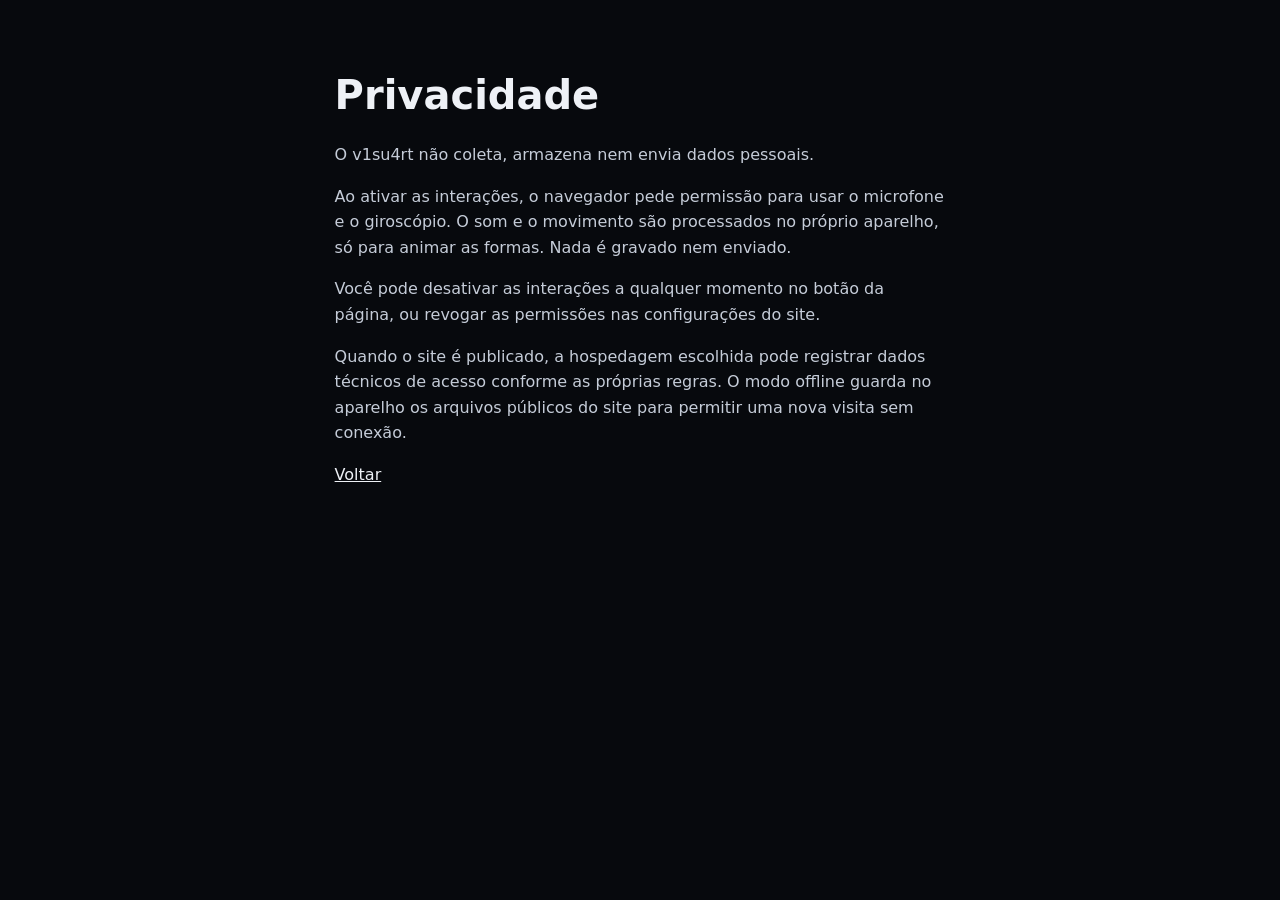
==== commit 15d7ab19: "Redesign v1su4rt: tema dark, shaders aprimorados e icones atualizados" ====
--- a/privacy.html
+++ b/privacy.html
@@ -3,14 +3,26 @@
   <head>
     <meta charset="utf-8">
     <meta name="viewport" content="width=device-width, initial-scale=1">
-    <meta name="theme-color" content="#0a0c10">
+    <meta name="theme-color" content="#07090d">
     <title>Privacidade — v1su4rt</title>
-    <link rel="icon" href="./icons/icon-192.png" type="image/png">
-    <link rel="stylesheet" href="./assets/styles.css">
+    <link rel="icon" href="./icon.svg" type="image/svg+xml">
+    <style>
+      :root { color-scheme: dark; }
+      body { margin: 0; background: #07090d; color: #eef1f6; font: 1rem/1.6 "Avenir Next", "Segoe UI", system-ui, sans-serif; }
+      main { max-width: 60ch; margin: 0 auto; padding: clamp(24px, 6vw, 72px) 20px; }
+      h1 { margin: 0 0 24px; font-size: clamp(1.75rem, 5vw, 2.5rem); line-height: 1.15; }
+      p { margin: 0 0 16px; color: #c5ccd8; }
+      a { color: #eef1f6; }
+    </style>
   </head>
   <body>
-    <header class="site-header"><div class="shell header-inner"><a class="brand" href="./"><span class="brand-mark" aria-hidden="true"><span></span><span></span><span></span></span><span>v1su4rt</span></a><a class="text-link" href="./">Voltar ao início <span aria-hidden="true">↗</span></a></div></header>
-    <main class="shell privacy-main"><p class="eyebrow">INFORMAÇÕES DO SITE</p><h1 class="privacy-title">Privacidade</h1><p>Este exemplo não coleta, armazena nem envia dados pessoais. A demonstração funciona no próprio navegador.</p><p>Quando o site é publicado, a hospedagem escolhida pode registrar dados técnicos de acesso conforme as próprias regras de privacidade.</p><p>O modo offline guarda no dispositivo os arquivos públicos deste site para permitir uma nova visita sem conexão.</p></main>
-    <footer class="site-footer"><div class="shell footer-inner"><a class="brand footer-brand" href="./"><span class="brand-mark" aria-hidden="true"><span></span><span></span><span></span></span><span>v1su4rt</span></a><p>Um começo simples para ideias que crescem.</p><span>© v1su4rt</span></div></footer>
+    <main>
+      <h1>Privacidade</h1>
+      <p>O v1su4rt não coleta, armazena nem envia dados pessoais.</p>
+      <p>Ao ativar as interações, o navegador pede permissão para usar o microfone e o giroscópio. O som e o movimento são processados no próprio aparelho, só para animar as formas. Nada é gravado nem enviado.</p>
+      <p>Você pode desativar as interações a qualquer momento no botão da página, ou revogar as permissões nas configurações do site.</p>
+      <p>Quando o site é publicado, a hospedagem escolhida pode registrar dados técnicos de acesso conforme as próprias regras. O modo offline guarda no aparelho os arquivos públicos do site para permitir uma nova visita sem conexão.</p>
+      <p><a href="./">Voltar</a></p>
+    </main>
   </body>
 </html>
